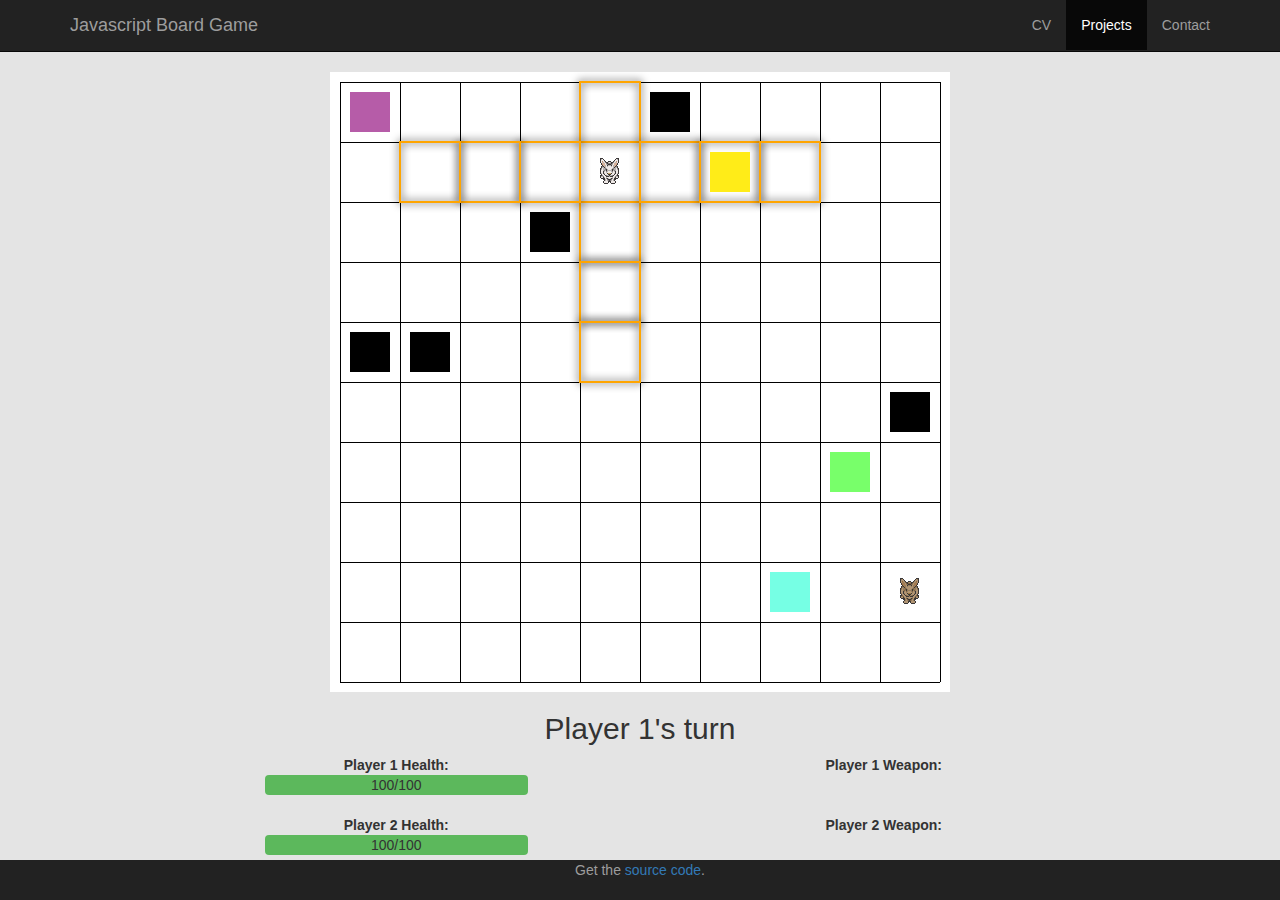
==== Board_Game/board_game.html @ 67874b7a "Players' health bars are updated after attack After the attack button is pressed, player takes 10 da" ====
<!DOCTYPE html>

<html lang="en">

    <head>

        <meta charset="utf-8">

        <meta http-equiv="X-UA-Compatible" content="IE=edge">

        <meta name="viewport" content="width=device-width, initial-scale=1">

        <meta name="description" content="">

        <meta name="author" content="">

        <!-- <link rel="icon" href="../../favicon.ico"> -->

        <title>Javascript Board Game</title>

        <!-- Bootstrap core CSS -->

        <link href = "https://maxcdn.bootstrapcdn.com/bootstrap/3.3.1/css/bootstrap.min.css" rel = "stylesheet">

        <!-- Custom styles for this template -->

        <link rel="stylesheet" href="./styles/board_game_styles/Main.css">

        <!-- HTML5 shim and Respond.js IE8 support of HTML5 elements and media queries -->

        <!--[if lt IE 9]>

        <script src="https://oss.maxcdn.com/html5shiv/3.7.2/html5shiv.min.js"></script>

        <script src="https://oss.maxcdn.com/respond/1.4.2/respond.min.js"></script>

        <![endif]-->

    </head>

    <body>

        <div class="navbar navbar-inverse navbar-static-top">

            <div class="container">
            <!-- HEADER goes here -->
                <div class="navbar-header">
                    <a class="navbar-brand">Javascript Board Game</a>
                </div>
                <div id="navbar">

                    <ul class="nav navbar-nav navbar-right">
                        <li><a href="http://www.michaelshaughnessy.net">CV</a></li>
                        <li class="active"><a href="http://www.michaelshaughnessy.net/projects/">Projects</a></li>
                        <li><a href="#contact">Contact</a></li>
                    </ul>

                </div><!--/.nav-collapse -->
            </div>
        </div>

        <div class="container" id="containermain">

            <div class="starter-template">

                <div class="row">
                    <div class="col-lg-12" id="BoardGameApp">
		<canvas id="gridcanvas" width="620" height="620">Can't load the maze game, because your browser doesn't support HTML5.</canvas>
		<canvas id="playermoves" width="620" height="620"></canvas>
	          <canvas id="nonplayerobjects" width="620" height="620"></canvas>
	          <canvas id="playercanvas" width="620" height="620"></canvas>
		<noscript>JavaScript is not enabled. To play the game, you should enable it.</noscript>

		<!-- The Modal -->
		<div id="combatWindow" class="modal">

		  <!-- Modal content -->
		  <div class="modal-content">
		    <div class="modal-header">
		      <h2 id="combatHeader"></h2>
		    </div>
		    <div class="modal-body row">
			<div id="cw-life-container1" class="col-lg-4 col-lg-offset-1">
				<div id="bun_left"></div>
				<p><b>Player 1 Health:</b></p>
				<div class="progress">
					<div id="cw-lifebar1" class="progress-bar-success col-lg-4" role="progressbar" aria-valuenow="100"
					aria-valuemin="0" aria-valuemax="100">
					100/100
					</div>
				</div>
			</div>
		      
			<div id="cw-life-container2" class="col-lg-4 col-lg-offset-2">
				<div id="bun_right"></div>
				<p><b>Player 2 Health:</b></p>
				<div class="progress">
					<div id="cw-lifebar2" class="progress-bar-success col-lg-4" role="progressbar" aria-valuenow="100"
					aria-valuemin="0" aria-valuemax="100">
					100/100
					</div>
				</div>
			</div>
		    </div>
		    <div class="modal-footer">
		    <div class="row">
		    	<div id="pAttack" class="col-lg-2 col-lg-offset-1"><button type="button" class="btn btn-default btn-block" onclick="playerAttack();">Attack</button></div>
			<div id="pDefend" class="col-lg-2"><button type="button" class="btn btn-default btn-block">Defend</button></div>
		    </div>
		    </div>
		  </div>
		</div>

		<div id="clearCanvas"></div>
		<h2 id="uiHeader">Player 1's turn</h2>
		<div class="row">
		<div id="life-container1" class="col-lg-3 col-lg-offset-2"><b>Player 1 Health:</b>
			<div class="progress">
				<div id="lifebar1" class="progress-bar-success col-lg-4" role="progressbar" aria-valuenow="100"
				aria-valuemin="0" aria-valuemax="100">
					100/100
				</div>
			</div>
		</div>
		<div class="col-lg-3 col-lg-offset-2"><b>Player 1 Weapon:</b>
			<div id="p1Weapon"></div>
		</div>
		</div>
		<div class="row">
		<div id="life-container2" class="col-lg-3 col-lg-offset-2"><b>Player 2 Health:</b>
			<div class="progress">
				<div id="lifebar2" class="progress-bar-success col-lg-4" role="progressbar" aria-valuenow="100"
				aria-valuemin="0" aria-valuemax="100">
					100/100
				</div>
			</div>
		</div>
		<div class="col-lg-3 col-lg-offset-2"><b>Player 2 Weapon:</b>
			<div id="p2Weapon"></div>
		</div>
		</div>
		<div style="display:none;">
		  <img id="player1" src="images/bunny_blanc.png" width="120">
		</div>
		<div style="display:none;">
		  <img id="player2" src="images/bunny_marron.png" width="120">
		</div>
                    </div>
                </div>

            </div>

        </div><!-- /.container -->

        <div class="footer">
            <footer>Get the <a href="https://github.com/NoisomePossum/Board_Game">source code</a>.</footer>
        </div>

        <!-- Bootstrap core JavaScript

        ================================================== -->

        <!-- Placed at the end of the document so the pages load faster -->

        <script src="https://ajax.googleapis.com/ajax/libs/jquery/1.11.1/jquery.min.js"></script>
        <script src = "https://maxcdn.bootstrapcdn.com/bootstrap/3.3.1/js/bootstrap.min.js"> </script> 
        <script type="text/javascript" src="./js/board_game_script/spritely-0.6.8/jquery.spritely.js"></script>

        <!-- IE10 viewport hack for Surface/desktop Windows 8 bug -->

        <!-- <script src="../../assets/js/ie10-viewport-bug-workaround.js"></script> -->
        <script type="text/javascript" src="./js/board_game_script/gameFunctions.js"></script>
        <script type="text/javascript" src="./js/board_game_script/gamePieceConstructors.js"></script>
        <script type="text/javascript" src="./js/board_game_script/boardSquares.js"></script>
        <script type="text/javascript" src="./js/board_game_script/gameMain.js"></script>

    </body>
</html>
---- Board_Game/styles/board_game_styles/Main.css ----
/* remove later */
.starter-template {

    text-align: center;

}


@-ms-viewport{
    width: extend-to-zoom;
    zoom: 1.0;
}

html,
body {
  height:100%;
   /*padding-bottom: 40px;*/
   padding-bottom: 55.8px;
   font-family: 'Gudea', sans-serif;
   background: #E4E4E4;
}

p {
  line-height: 100%;
}

#containermain {
   min-height:100%;
}

#header {
   background:#222222;
   color: #364DEE;
   padding: 0.625rem;
   box-shadow: 0px 5px 5px #888888;
   position: relative;
}

#footer {
   bottom:0;
   width:100%;
   height: 3.750rem;   /* Height of the footer */
   background:#222222;
   color: #E2E2E2;
   text-align: center;
   padding-top: 1%;
}

#header h1 {
  font-size: 2.5rem;
}

#header h2 {
  font-size: 1.25rem;
}

#container1 {
  width: 100%;
  display: -webkit-flex;
  display: flex;
  -webkit-flex-flow: row wrap;
  flex-flow: row wrap;
  padding-top: 2%;
  padding-bottom: 2%;
}

#pers_info{
  padding: 1%;
  background: white;
  box-shadow: 10px 10px 5px #888888;
  overflow: hidden;
  font-size: 1.5rem;
}

#pers_info img{
  width: 40%;
}

#languages {
  clear: both;
}

hr {
  margin-bottom: 1.25rem;
}

.date {
  font-weight: bold;
  margin-top: 1.25rem;
}

/******************************
  Begin bootstrap mods
*******************************/

.container {
  padding-bottom: 1px;
}

#BoardGameApp {
  position: relative;
  display: block;
  margin: auto;
  margin-bottom: 4rem;
  height: 620px;
}

#BoardGameApp > canvas {
  position: absolute;
  margin: auto;
  left: 0;
  right: 0;
  top: 0;
}

#gridcanvas {
  background: #fff;
  display: block;
  margin: auto;
  margin-bottom: 4rem;
}

#clearCanvas {
  margin-top: 640px;
  margin-bottom: 10px;
}

#uiHeader {
  font-size: 3rem;
}

#lifebar1, #lifebar2, #cw-lifebar1, #cw-lifebar2 {
  width: 100%;
}

#navbar {
  text-align: right;
}

header {
  color: blue;
  background: #222222;
}

.footer {
  height: 40px;
  text-align: center;
  color: #9D9D9D;
  background: #222222;
}


/* The Modal containing "combat" window */
.modal {
    display: none; /* Hidden by default */
    position: fixed; /* Stay in place */
    z-index: 1; /* Sit on top */
    padding-top: 100px; /* Location of the box */
    left: 0;
    top: 0;
    width: 100%; /* Full width */
    height: 100%; /* Full height */
    overflow: auto; /* Enable scroll if needed */
    background-color: rgb(0,0,0); /* Fallback color */
    background-color: rgba(0,0,0,0.4); /* Black w/ opacity */
}

/* Modal Content */
.modal-content {
    position: relative;
    background-color: #fefefe;
    margin: auto;
    padding: 0;
    border: 1px solid #888;
    width: 80%;
    box-shadow: 0 4px 8px 0 rgba(0,0,0,0.2),0 6px 20px 0 rgba(0,0,0,0.19);
    -webkit-animation-name: animatetop;
    -webkit-animation-duration: 0.4s;
    animation-name: animatetop;
    animation-duration: 0.4s
}

/* Add Animation */
@-webkit-keyframes animatetop {
    from {top:-300px; opacity:0} 
    to {top:0; opacity:1}
}

@keyframes animatetop {
    from {top:-300px; opacity:0}
    to {top:0; opacity:1}
}

.modal-header {
    padding: 2px 16px;
    background-color: #222222;
    color: white;
}

.modal-body {padding: 2px 16px;}

.modal-body > button {
  margin: 0 10rem;
}

.modal-footer {
    padding: 2px 16px;
    text-align: center;
    /*background-color: #222222;*/
    /*color: white;*/
}

#bun_left, #bun_right {
  display: inline-block;
}

#bun_left {
  width: 36px;
  height: 36px;
  background-image: url("../../images/bunny_white.png");
  background-position: 0px -76px;
}

#bun_right {
  width: 36px;
  height: 36px;
  background-image: url("../../images/bunny_white.png");
  background-position:  0px -112px;
}
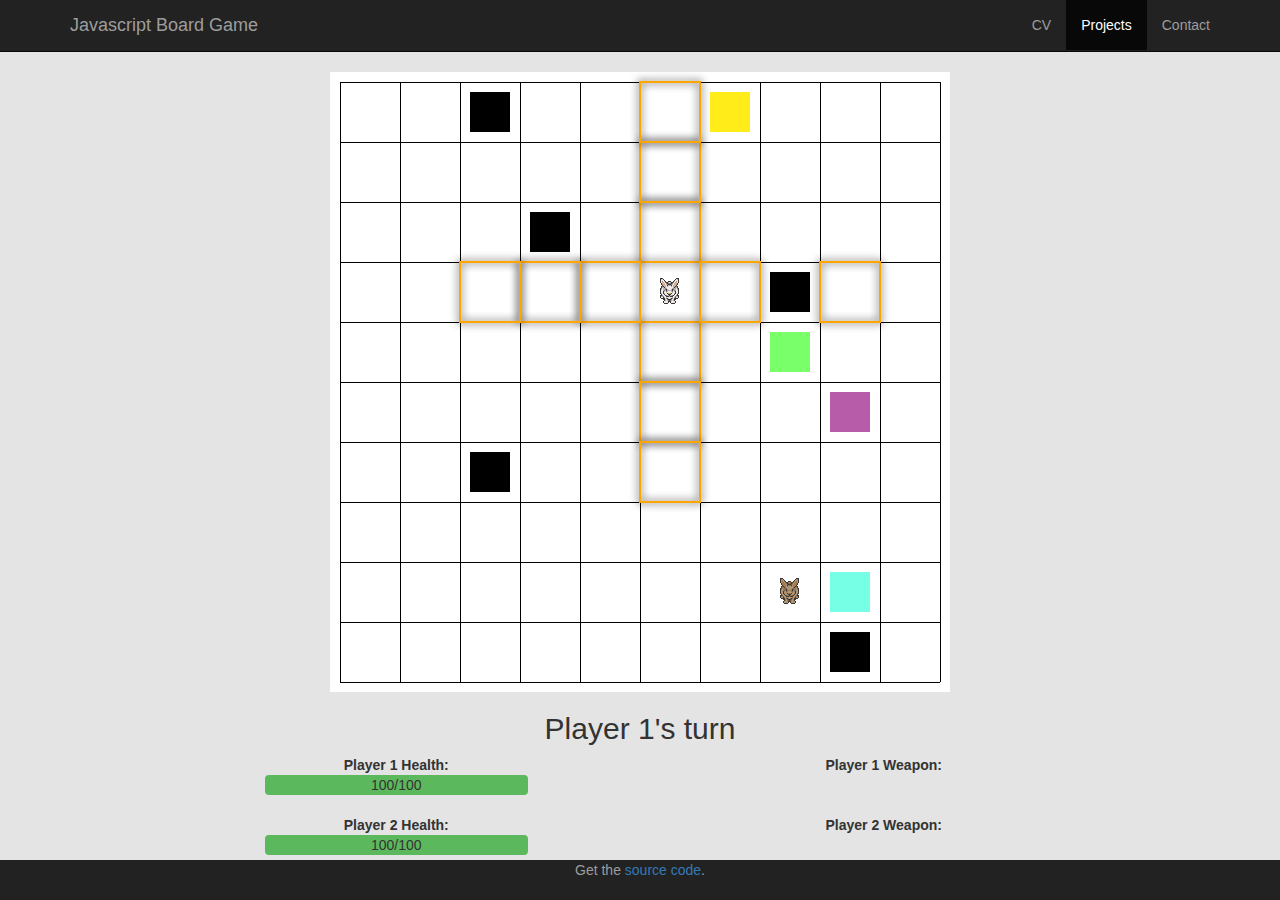
==== commit a9ee05c4: "Added code for defend function Clicking the defend button now reduces the damage of the next incomin" ====
--- a/Board_Game/board_game.html
+++ b/Board_Game/board_game.html
@@ -105,7 +105,7 @@
 		    <div class="modal-footer">
 		    <div class="row">
 		    	<div id="pAttack" class="col-lg-2 col-lg-offset-1"><button type="button" class="btn btn-default btn-block" onclick="playerAttack();">Attack</button></div>
-			<div id="pDefend" class="col-lg-2"><button type="button" class="btn btn-default btn-block">Defend</button></div>
+			<div id="pDefend" class="col-lg-2"><button type="button" class="btn btn-default btn-block" onclick="playerDefend();">Defend</button></div>
 		    </div>
 		    </div>
 		  </div>
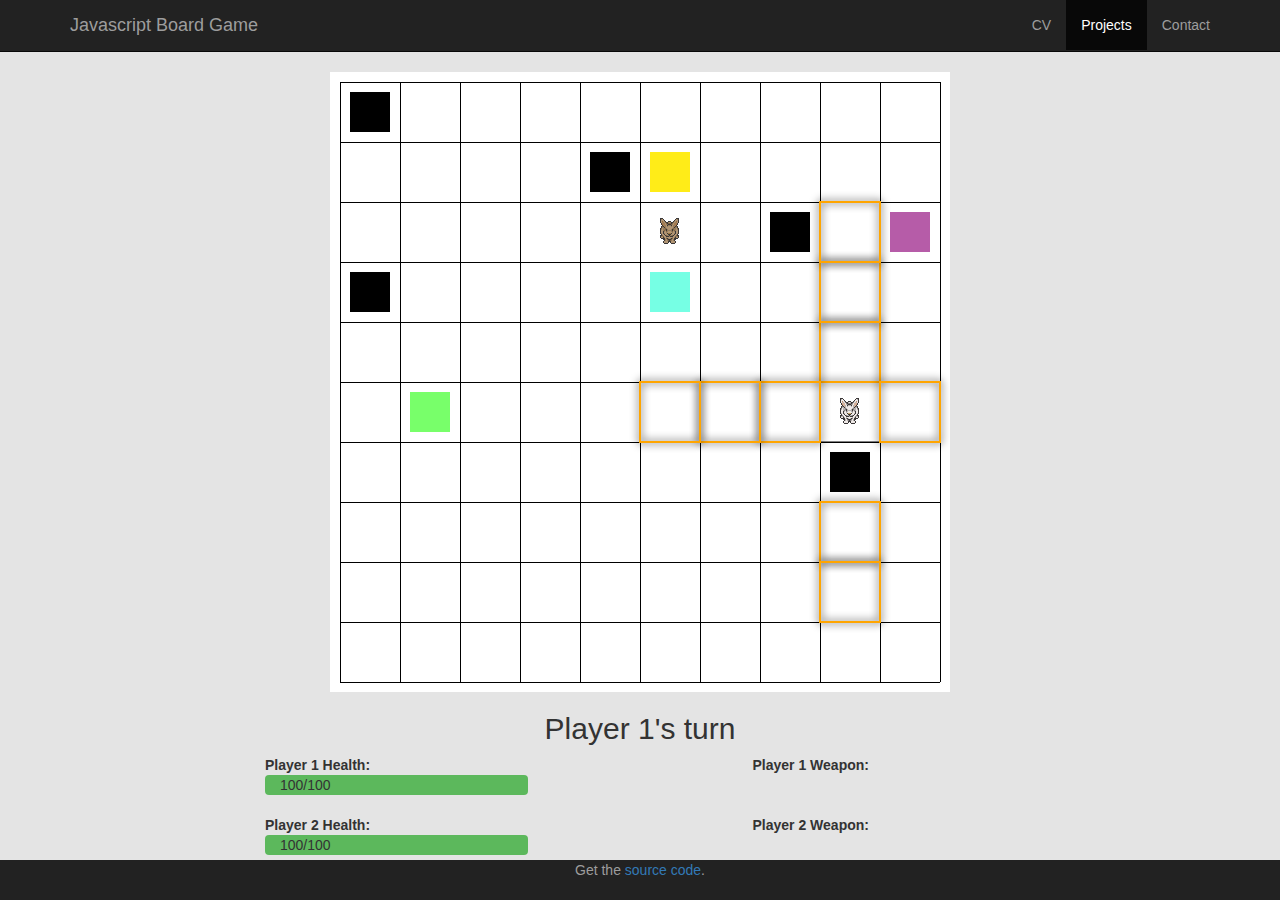
==== commit cc21c7fe: "Added end game screen The game now ends when one player's health reaches zero or below and an endgam" ====
--- a/Board_Game/board_game.html
+++ b/Board_Game/board_game.html
@@ -60,8 +60,6 @@
         </div>
 
         <div class="container" id="containermain">
-
-            <div class="starter-template">
 
                 <div class="row">
                     <div class="col-lg-12" id="BoardGameApp">
@@ -148,8 +146,6 @@
                     </div>
                 </div>
 
-            </div>
-
         </div><!-- /.container -->
 
         <div class="footer">
--- a/Board_Game/styles/board_game_styles/Main.css
+++ b/Board_Game/styles/board_game_styles/Main.css
@@ -1,12 +1,3 @@
-
-/* remove later */
-.starter-template {
-
-    text-align: center;
-
-}
-
-
 @-ms-viewport{
     width: extend-to-zoom;
     zoom: 1.0;
@@ -126,7 +117,8 @@
   margin-bottom: 10px;
 }
 
-#uiHeader {
+#uiHeader, #combatHeader {
+  text-align: center;
   font-size: 3rem;
 }
 
@@ -150,6 +142,9 @@
   background: #222222;
 }
 
+.centeredDisplay {
+  text-align: center;
+}
 
 /* The Modal containing "combat" window */
 .modal {
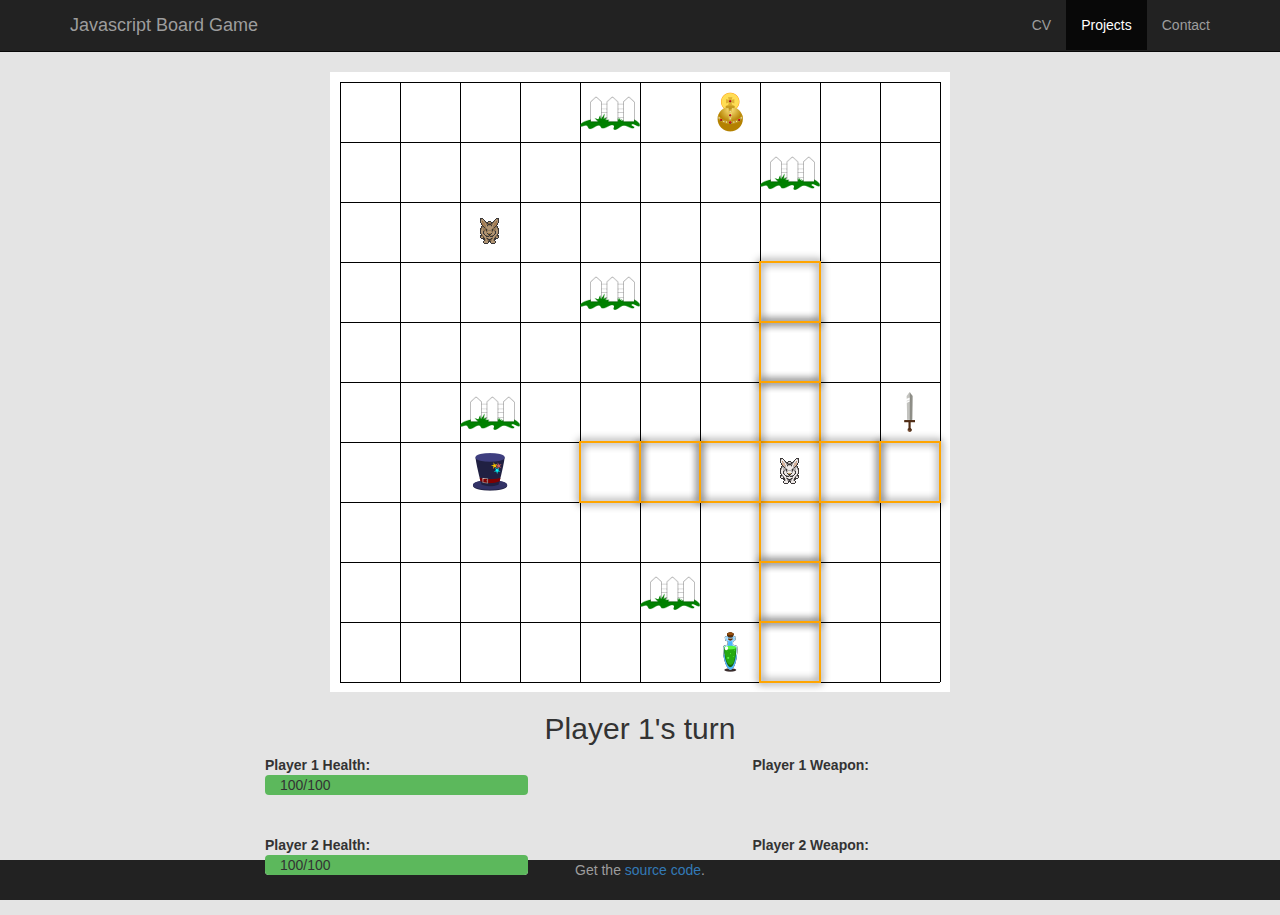
==== commit 88087fe0: "Added images for weapons and obstacles" ====
--- a/Board_Game/board_game.html
+++ b/Board_Game/board_game.html
@@ -122,6 +122,7 @@
 		</div>
 		<div class="col-lg-3 col-lg-offset-2"><b>Player 1 Weapon:</b>
 			<div id="p1Weapon"></div>
+			<div id="p1WeaponImage"></div>
 		</div>
 		</div>
 		<div class="row">
@@ -135,6 +136,7 @@
 		</div>
 		<div class="col-lg-3 col-lg-offset-2"><b>Player 2 Weapon:</b>
 			<div id="p2Weapon"></div>
+			<div id="p2WeaponImage"></div>
 		</div>
 		</div>
 		<div style="display:none;">
@@ -142,6 +144,21 @@
 		</div>
 		<div style="display:none;">
 		  <img id="player2" src="images/bunny_marron.png" width="120">
+		</div>
+		<div style="display:none;">
+		  <img id="sword" src="images/Sword.png" width="120">
+		</div>
+		<div style="display:none;">
+		  <img id="super_strength_potion" src="images/StrengthPotion.png" width="120">
+		</div>
+		<div style="display:none;">
+		  <img id="magic_hat" src="images/MagicianHat.png" width="120">
+		</div>
+		<div style="display:none;">
+		  <img id="holy_hand_grenade" src="images/HolyHandGrenade.png" width="120">
+		</div>
+		<div style="display:none;">
+		  <img id="picket_fence" src="images/PicketFence.png" width="120">
 		</div>
                     </div>
                 </div>
--- a/Board_Game/styles/board_game_styles/Main.css
+++ b/Board_Game/styles/board_game_styles/Main.css
@@ -222,4 +222,29 @@
   height: 36px;
   background-image: url("../../images/bunny_white.png");
   background-position:  0px -112px;
+}
+
+#p1WeaponImage, #p2WeaponImage {
+  width: 60px;
+  height: 60px;
+}
+
+.sword {
+  background-repeat: no-repeat;
+  background-image: url("../../images/Sword.png");
+}
+
+.super_strength_potion {
+  background-repeat: no-repeat;
+  background-image: url("../../images/StrengthPotion.png");
+}
+
+.magic_hat {
+  background-repeat: no-repeat;
+  background-image: url("../../images/MagicianHat.png");
+}
+
+.holy_hand_grenade {
+  background-repeat: no-repeat;
+  background-image: url("../../images/HolyHandGrenade.png");
 }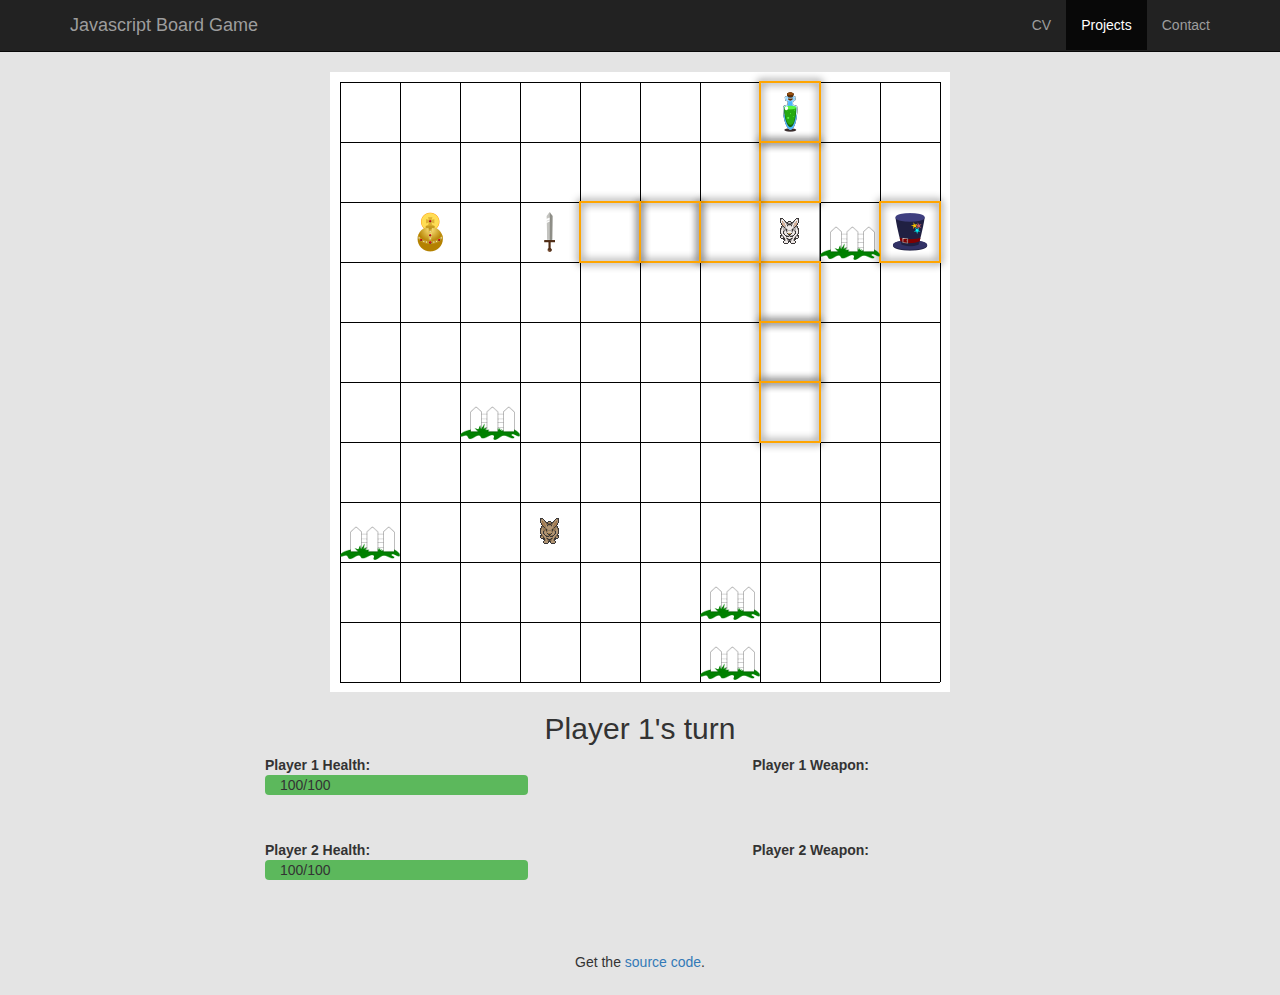
==== commit 26d0caa8: "Stops combat after a player defends" ====
--- a/Board_Game/board_game.html
+++ b/Board_Game/board_game.html
@@ -160,15 +160,14 @@
 		<div style="display:none;">
 		  <img id="picket_fence" src="images/PicketFence.png" width="120">
 		</div>
+		<div class="footer">
+                		<p>Get the <a href="https://github.com/NoisomePossum/Board_Game">source code</a>.</p>
+                	</div>
                     </div>
                 </div>
-
+                
         </div><!-- /.container -->
-
-        <div class="footer">
-            <footer>Get the <a href="https://github.com/NoisomePossum/Board_Game">source code</a>.</footer>
-        </div>
-
+        
         <!-- Bootstrap core JavaScript
 
         ================================================== -->
@@ -187,5 +186,6 @@
         <script type="text/javascript" src="./js/board_game_script/boardSquares.js"></script>
         <script type="text/javascript" src="./js/board_game_script/gameMain.js"></script>
 
+
     </body>
 </html>
--- a/Board_Game/styles/board_game_styles/Main.css
+++ b/Board_Game/styles/board_game_styles/Main.css
@@ -3,11 +3,7 @@
     zoom: 1.0;
 }
 
-html,
-body {
-  height:100%;
-   /*padding-bottom: 40px;*/
-   padding-bottom: 55.8px;
+html, body {
    font-family: 'Gudea', sans-serif;
    background: #E4E4E4;
 }
@@ -20,65 +16,8 @@
    min-height:100%;
 }
 
-#header {
-   background:#222222;
-   color: #364DEE;
-   padding: 0.625rem;
-   box-shadow: 0px 5px 5px #888888;
-   position: relative;
-}
-
-#footer {
-   bottom:0;
-   width:100%;
-   height: 3.750rem;   /* Height of the footer */
-   background:#222222;
-   color: #E2E2E2;
-   text-align: center;
-   padding-top: 1%;
-}
-
-#header h1 {
-  font-size: 2.5rem;
-}
-
-#header h2 {
-  font-size: 1.25rem;
-}
-
-#container1 {
-  width: 100%;
-  display: -webkit-flex;
-  display: flex;
-  -webkit-flex-flow: row wrap;
-  flex-flow: row wrap;
-  padding-top: 2%;
-  padding-bottom: 2%;
-}
-
-#pers_info{
-  padding: 1%;
-  background: white;
-  box-shadow: 10px 10px 5px #888888;
-  overflow: hidden;
-  font-size: 1.5rem;
-}
-
-#pers_info img{
-  width: 40%;
-}
-
-#languages {
-  clear: both;
-}
-
 hr {
   margin-bottom: 1.25rem;
-}
-
-.date {
-  font-weight: bold;
-  margin-top: 1.25rem;
 }
 
 /******************************
@@ -126,6 +65,11 @@
   width: 100%;
 }
 
+#p1Weapon, #p2Weapon {
+  margin-top: 5px;
+  font-style: italic;
+}
+
 #navbar {
   text-align: right;
 }
@@ -136,10 +80,11 @@
 }
 
 .footer {
+  margin-top: 30px;
   height: 40px;
   text-align: center;
-  color: #9D9D9D;
-  background: #222222;
+  /*color: #9D9D9D;*/
+  /*background: #222222;*/
 }
 
 .centeredDisplay {
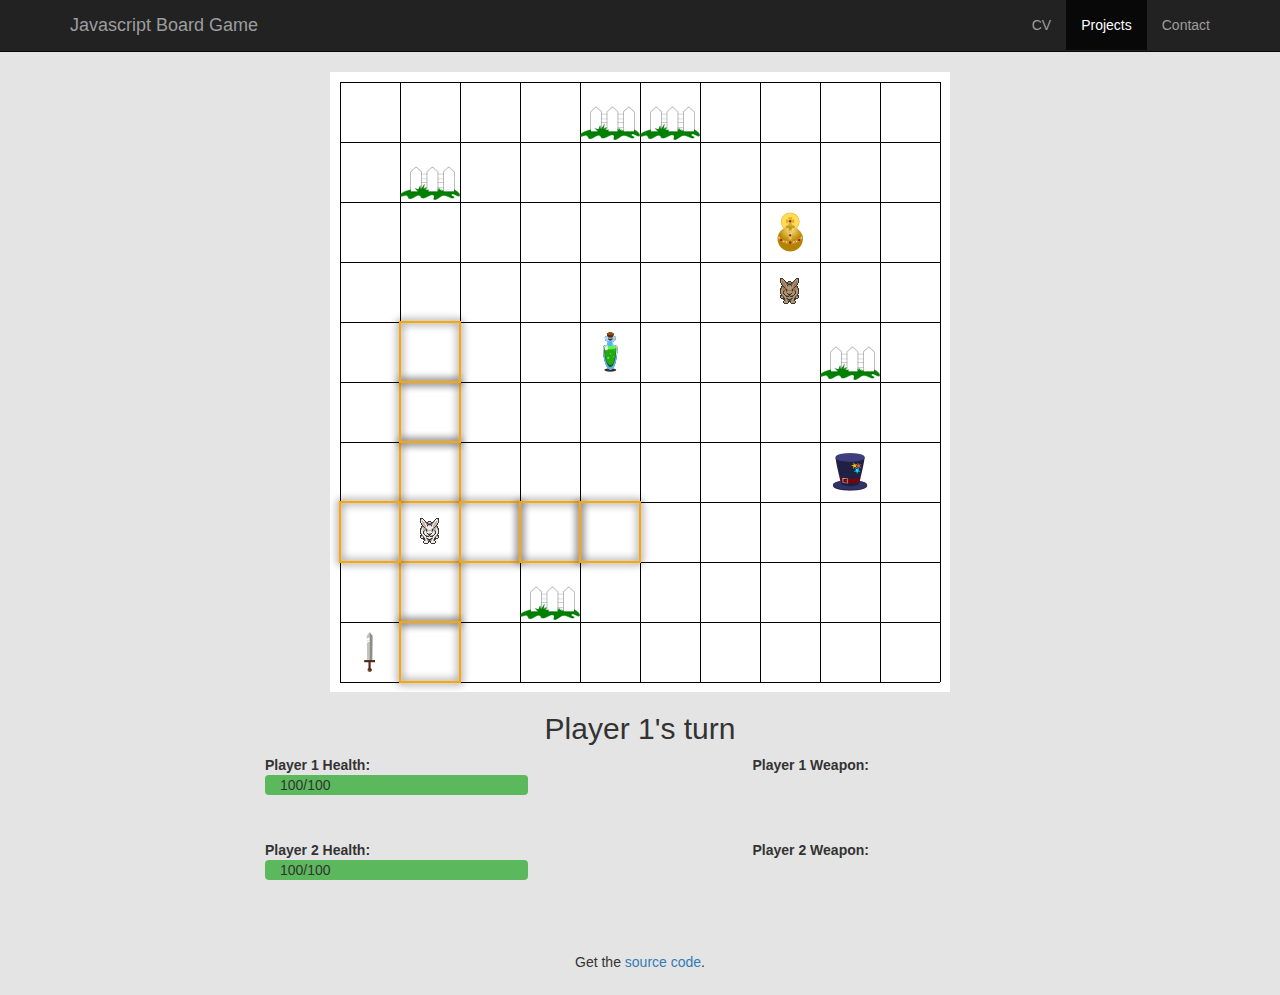
==== commit 91d9cf10: "Added text to display damage taken" ====
--- a/Board_Game/board_game.html
+++ b/Board_Game/board_game.html
@@ -81,6 +81,7 @@
 			<div id="cw-life-container1" class="col-lg-4 col-lg-offset-1">
 				<div id="bun_left"></div>
 				<p><b>Player 1 Health:</b></p>
+				<div id="p1damage-taken"></div>
 				<div class="progress">
 					<div id="cw-lifebar1" class="progress-bar-success col-lg-4" role="progressbar" aria-valuenow="100"
 					aria-valuemin="0" aria-valuemax="100">
@@ -92,6 +93,7 @@
 			<div id="cw-life-container2" class="col-lg-4 col-lg-offset-2">
 				<div id="bun_right"></div>
 				<p><b>Player 2 Health:</b></p>
+				<div id="p2damage-taken"></div>
 				<div class="progress">
 					<div id="cw-lifebar2" class="progress-bar-success col-lg-4" role="progressbar" aria-valuenow="100"
 					aria-valuemin="0" aria-valuemax="100">
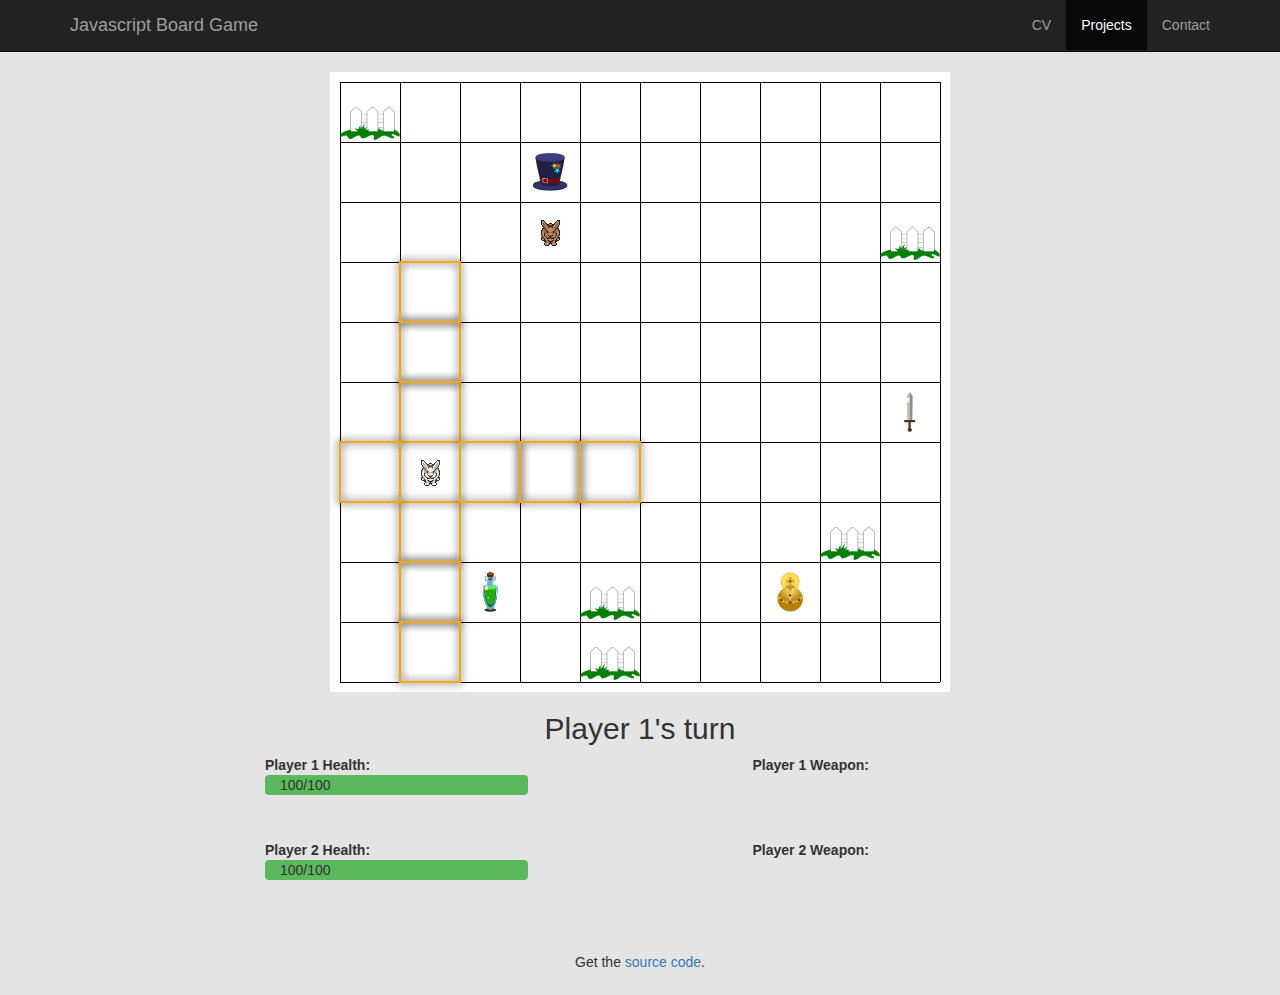
==== commit b922a5f7: "Added image for player2" ====
--- a/Board_Game/board_game.html
+++ b/Board_Game/board_game.html
@@ -142,10 +142,10 @@
 		</div>
 		</div>
 		<div style="display:none;">
-		  <img id="player1" src="images/bunny_blanc.png" width="120">
+		  <img id="player1" src="images/bunny_white.png" width="120">
 		</div>
 		<div style="display:none;">
-		  <img id="player2" src="images/bunny_marron.png" width="120">
+		  <img id="player2" src="images/bunny_brown.png" width="120">
 		</div>
 		<div style="display:none;">
 		  <img id="sword" src="images/Sword.png" width="120">
--- a/Board_Game/styles/board_game_styles/Main.css
+++ b/Board_Game/styles/board_game_styles/Main.css
@@ -165,7 +165,7 @@
 #bun_right {
   width: 36px;
   height: 36px;
-  background-image: url("../../images/bunny_white.png");
+  background-image: url("../../images/bunny_brown.png");
   background-position:  0px -112px;
 }
 
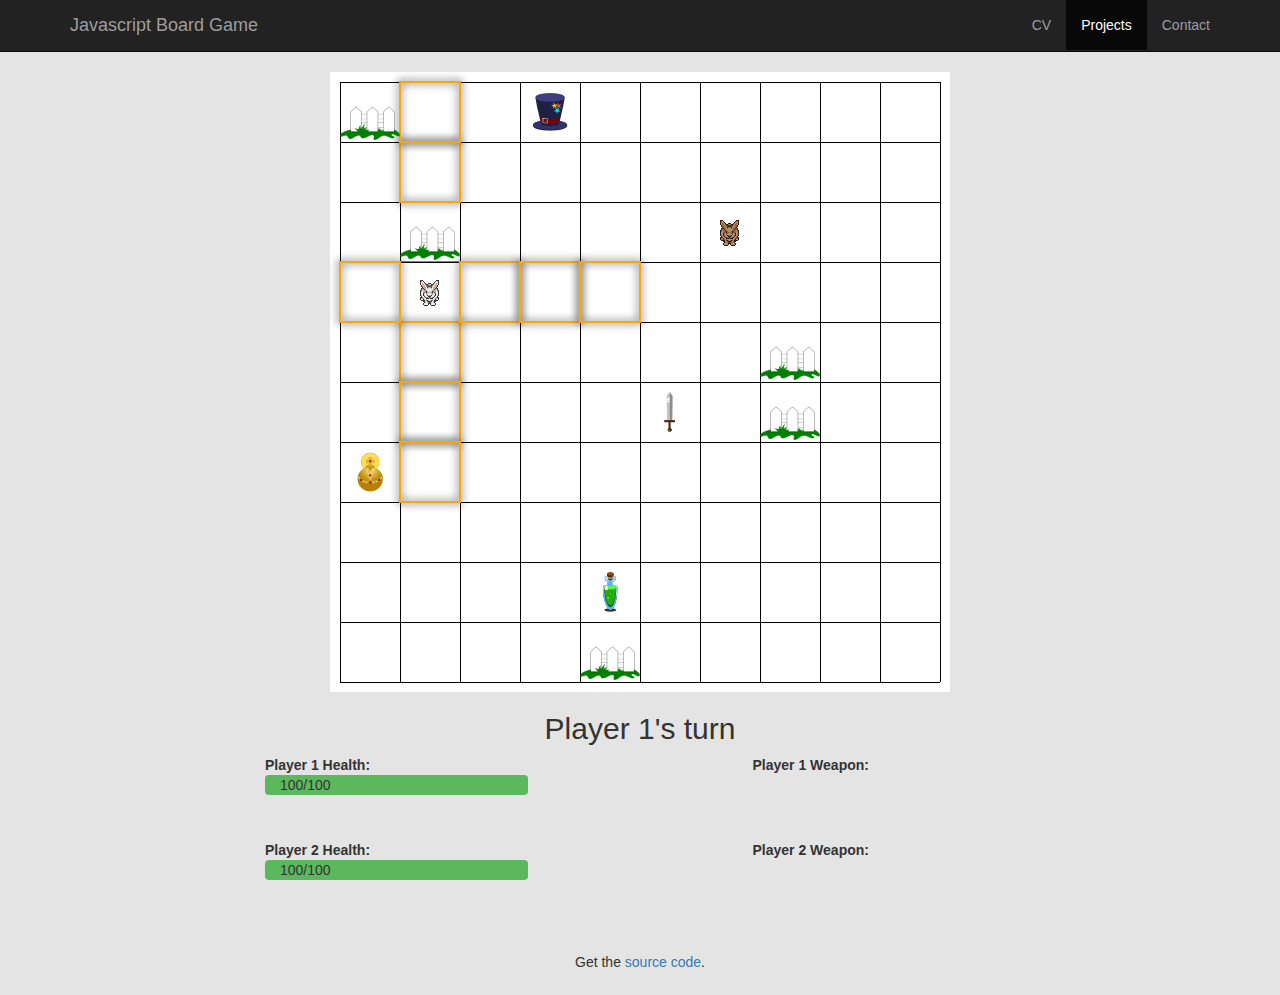
==== commit d8b83e03: "Added comments" ====
--- a/Board_Game/board_game.html
+++ b/Board_Game/board_game.html
@@ -14,8 +14,6 @@
 
         <meta name="author" content="">
 
-        <!-- <link rel="icon" href="../../favicon.ico"> -->
-
         <title>Javascript Board Game</title>
 
         <!-- Bootstrap core CSS -->
@@ -25,16 +23,6 @@
         <!-- Custom styles for this template -->
 
         <link rel="stylesheet" href="./styles/board_game_styles/Main.css">
-
-        <!-- HTML5 shim and Respond.js IE8 support of HTML5 elements and media queries -->
-
-        <!--[if lt IE 9]>
-
-        <script src="https://oss.maxcdn.com/html5shiv/3.7.2/html5shiv.min.js"></script>
-
-        <script src="https://oss.maxcdn.com/respond/1.4.2/respond.min.js"></script>
-
-        <![endif]-->
 
     </head>
 
@@ -170,19 +158,16 @@
                 
         </div><!-- /.container -->
         
-        <!-- Bootstrap core JavaScript
+        <!-- Bootstrap core JavaScript plus jquery and plugins
 
         ================================================== -->
-
-        <!-- Placed at the end of the document so the pages load faster -->
 
         <script src="https://ajax.googleapis.com/ajax/libs/jquery/1.11.1/jquery.min.js"></script>
         <script src = "https://maxcdn.bootstrapcdn.com/bootstrap/3.3.1/js/bootstrap.min.js"> </script> 
         <script type="text/javascript" src="./js/board_game_script/spritely-0.6.8/jquery.spritely.js"></script>
 
-        <!-- IE10 viewport hack for Surface/desktop Windows 8 bug -->
+        <!-- Game files -->
 
-        <!-- <script src="../../assets/js/ie10-viewport-bug-workaround.js"></script> -->
         <script type="text/javascript" src="./js/board_game_script/gameFunctions.js"></script>
         <script type="text/javascript" src="./js/board_game_script/gamePieceConstructors.js"></script>
         <script type="text/javascript" src="./js/board_game_script/boardSquares.js"></script>
